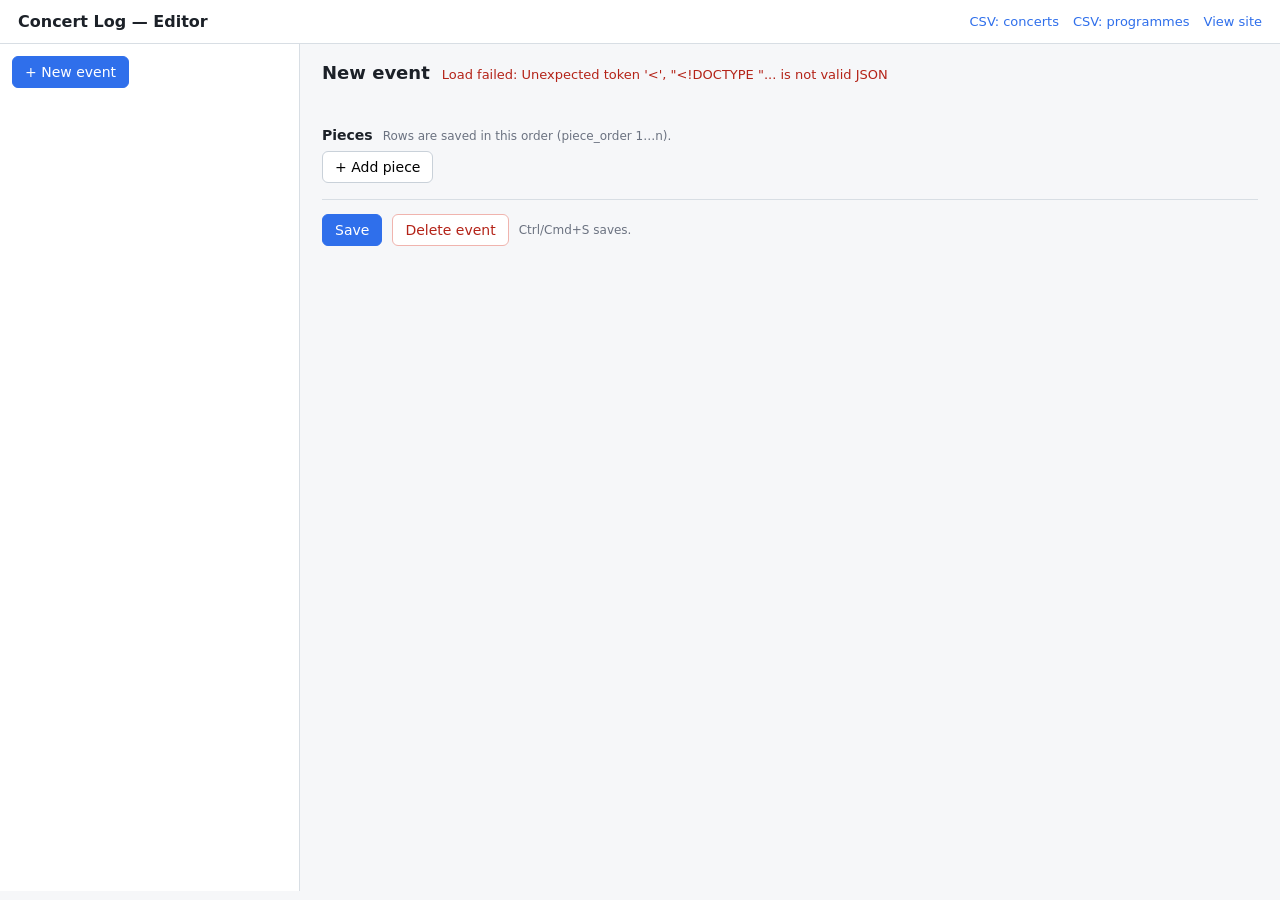
==== admin/index.html @ 3b68bff9 "feat: local admin editor at /admin (localhost only) - server: serve admin/ and add POST /api/admin/s" ====
<!DOCTYPE html>
<html lang="en">
<head>
<meta charset="UTF-8">
<meta name="viewport" content="width=device-width, initial-scale=1.0">
<title>Concert Log — Editor</title>
<link rel="stylesheet" href="/admin/admin.css">
</head>
<body>
<header class="bar">
  <h1>Concert Log — Editor</h1>
  <div class="bar-right">
    <a href="/api/admin/csv?file=concerts" target="_blank">CSV: concerts</a>
    <a href="/api/admin/csv?file=programmes" target="_blank">CSV: programmes</a>
    <a href="/" target="_blank">View site</a>
  </div>
</header>

<main class="layout">
  <aside class="sidebar">
    <button id="newBtn" type="button" class="primary">+ New event</button>
    <ul id="eventList"></ul>
  </aside>

  <section class="editor">
    <div class="editor-head">
      <h2 id="editorTitle">New event</h2>
      <span id="status" class="status"></span>
    </div>

    <div id="eventFields" class="fields"></div>

    <div class="pieces-head">
      <h3>Pieces</h3>
      <span class="hint">Rows are saved in this order (piece_order 1…n).</span>
    </div>
    <div id="pieces"></div>
    <button id="addPiece" type="button">+ Add piece</button>

    <div class="actions">
      <button id="saveBtn" type="button" class="primary">Save</button>
      <button id="deleteBtn" type="button" class="danger">Delete event</button>
      <span class="hint">Ctrl/Cmd+S saves.</span>
    </div>
  </section>
</main>

<script src="/admin/admin.js"></script>
</body>
</html>
---- admin/admin.css ----
* { box-sizing: border-box; }

body {
  margin: 0;
  font-family: system-ui, -apple-system, "Segoe UI", Roboto, sans-serif;
  font-size: 14px;
  color: #1c2128;
  background: #f6f7f9;
}

a { color: #2f6feb; text-decoration: none; }
a:hover { text-decoration: underline; }

.bar {
  display: flex;
  align-items: center;
  justify-content: space-between;
  gap: 12px;
  padding: 12px 18px;
  background: #fff;
  border-bottom: 1px solid #d8dee4;
  position: sticky;
  top: 0;
  z-index: 10;
}
.bar h1 { font-size: 16px; margin: 0; }
.bar-right { display: flex; gap: 14px; font-size: 13px; flex-wrap: wrap; }

.layout {
  display: grid;
  grid-template-columns: 300px 1fr;
  min-height: calc(100vh - 53px);
}

.sidebar {
  border-right: 1px solid #d8dee4;
  background: #fff;
  padding: 12px;
  overflow: auto;
}
.sidebar ul { list-style: none; margin: 10px 0 0; padding: 0; }
.sidebar li {
  padding: 8px 10px;
  border-radius: 6px;
  cursor: pointer;
  border: 1px solid transparent;
}
.sidebar li:hover { background: #f0f3f6; }
.sidebar li.active { background: #e7f0ff; border-color: #b6d0ff; }
.sidebar .meta { display: block; color: #6b7280; font-size: 12px; margin-top: 2px; }

.editor { padding: 18px 22px 60px; }
.editor-head { display: flex; align-items: baseline; gap: 12px; }
.editor-head h2 { margin: 0 0 8px; font-size: 18px; }

.fields {
  display: grid;
  grid-template-columns: repeat(2, minmax(220px, 1fr));
  gap: 10px 16px;
  margin: 10px 0 18px;
}
.field { display: flex; flex-direction: column; gap: 4px; min-width: 0; }
.field.wide { grid-column: 1 / -1; }
.field label { font-size: 12px; color: #57606a; }

input, select, textarea {
  font: inherit;
  padding: 6px 8px;
  border: 1px solid #c9d1d9;
  border-radius: 6px;
  background: #fff;
  color: inherit;
  min-width: 0;
}
textarea { min-height: 80px; resize: vertical; }
input:focus, select:focus, textarea:focus {
  outline: 2px solid #b6d0ff;
  border-color: #2f6feb;
}

button {
  font: inherit;
  padding: 7px 12px;
  border: 1px solid #c9d1d9;
  border-radius: 6px;
  background: #fff;
  cursor: pointer;
}
button:hover { background: #f0f3f6; }
button.primary { background: #2f6feb; border-color: #2f6feb; color: #fff; }
button.primary:hover { background: #255cc7; }
button.danger { color: #b42318; border-color: #f0b4ae; }
button.danger:hover { background: #fff0ee; }
button:disabled { opacity: .55; cursor: not-allowed; }

.pieces-head { display: flex; align-items: baseline; gap: 10px; }
.pieces-head h3 { margin: 8px 0; font-size: 14px; }

.piece {
  border: 1px solid #d8dee4;
  border-radius: 8px;
  padding: 10px;
  margin-bottom: 10px;
  background: #fff;
}
.piece-head {
  display: flex;
  align-items: center;
  justify-content: space-between;
  gap: 8px;
  margin-bottom: 8px;
}
.piece-head strong { font-size: 13px; color: #57606a; }
.piece .grid {
  display: grid;
  grid-template-columns: repeat(4, minmax(120px, 1fr));
  gap: 8px;
}
.piece-actions { display: flex; gap: 6px; }
.piece-actions button { padding: 3px 8px; font-size: 12px; }

.actions {
  display: flex;
  align-items: center;
  gap: 10px;
  margin-top: 16px;
  padding-top: 14px;
  border-top: 1px solid #d8dee4;
}

.status { font-size: 13px; color: #1a7f37; }
.status.err { color: #b42318; }
.hint { color: #6b7280; font-size: 12px; }

@media (max-width: 900px) {
  .layout { grid-template-columns: 1fr; }
  .sidebar { border-right: none; border-bottom: 1px solid #d8dee4; max-height: 220px; }
  .fields { grid-template-columns: 1fr; }
  .piece .grid { grid-template-columns: repeat(2, minmax(120px, 1fr)); }
}
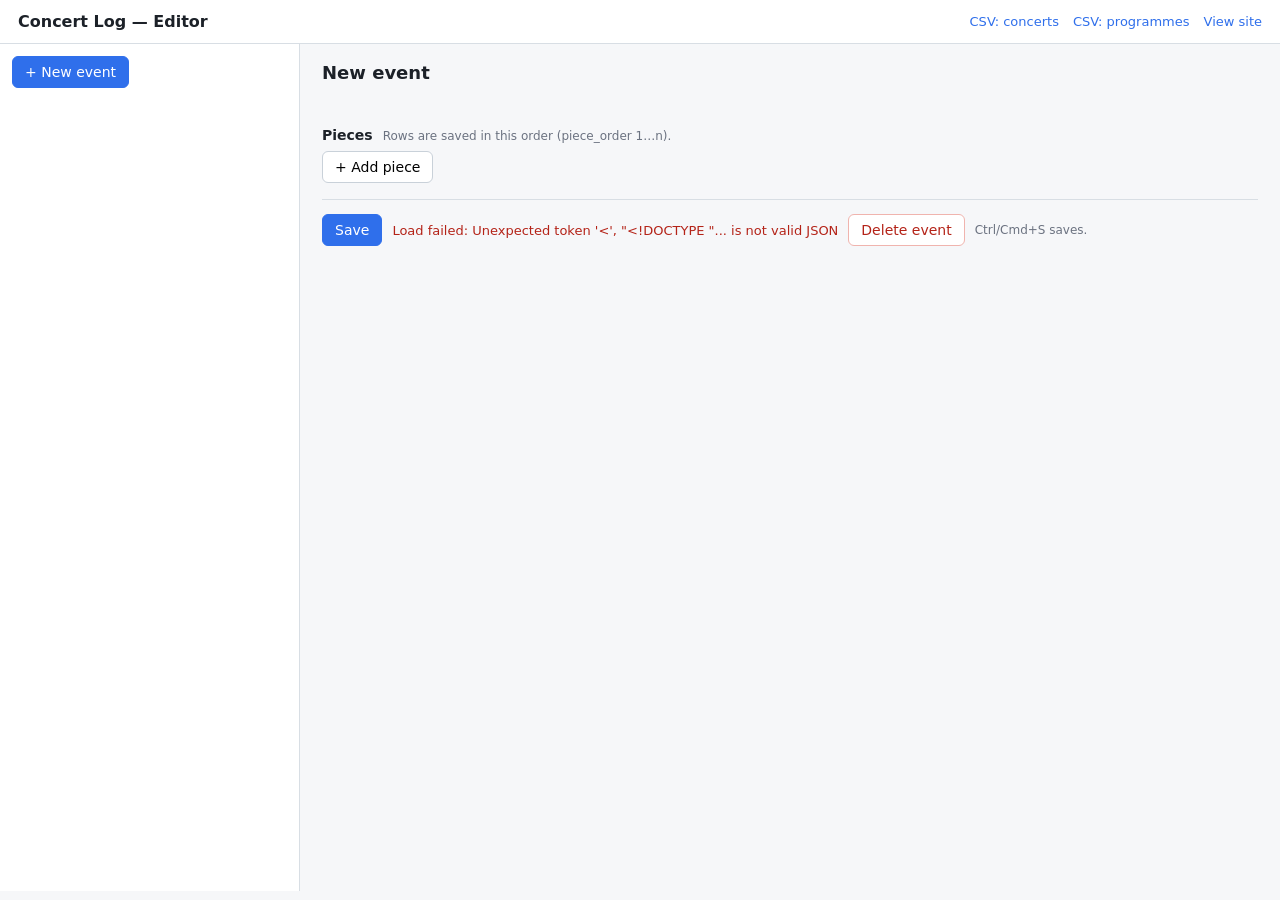
==== commit 86a225e9: "feat: paragraph formatting for reviews; move admin save status near Save - public site: render each " ====
--- a/admin/index.html
+++ b/admin/index.html
@@ -25,7 +25,6 @@
   <section class="editor">
     <div class="editor-head">
       <h2 id="editorTitle">New event</h2>
-      <span id="status" class="status"></span>
     </div>
 
     <div id="eventFields" class="fields"></div>
@@ -39,6 +38,7 @@
 
     <div class="actions">
       <button id="saveBtn" type="button" class="primary">Save</button>
+      <span id="status" class="status" role="status" aria-live="polite"></span>
       <button id="deleteBtn" type="button" class="danger">Delete event</button>
       <span class="hint">Ctrl/Cmd+S saves.</span>
     </div>
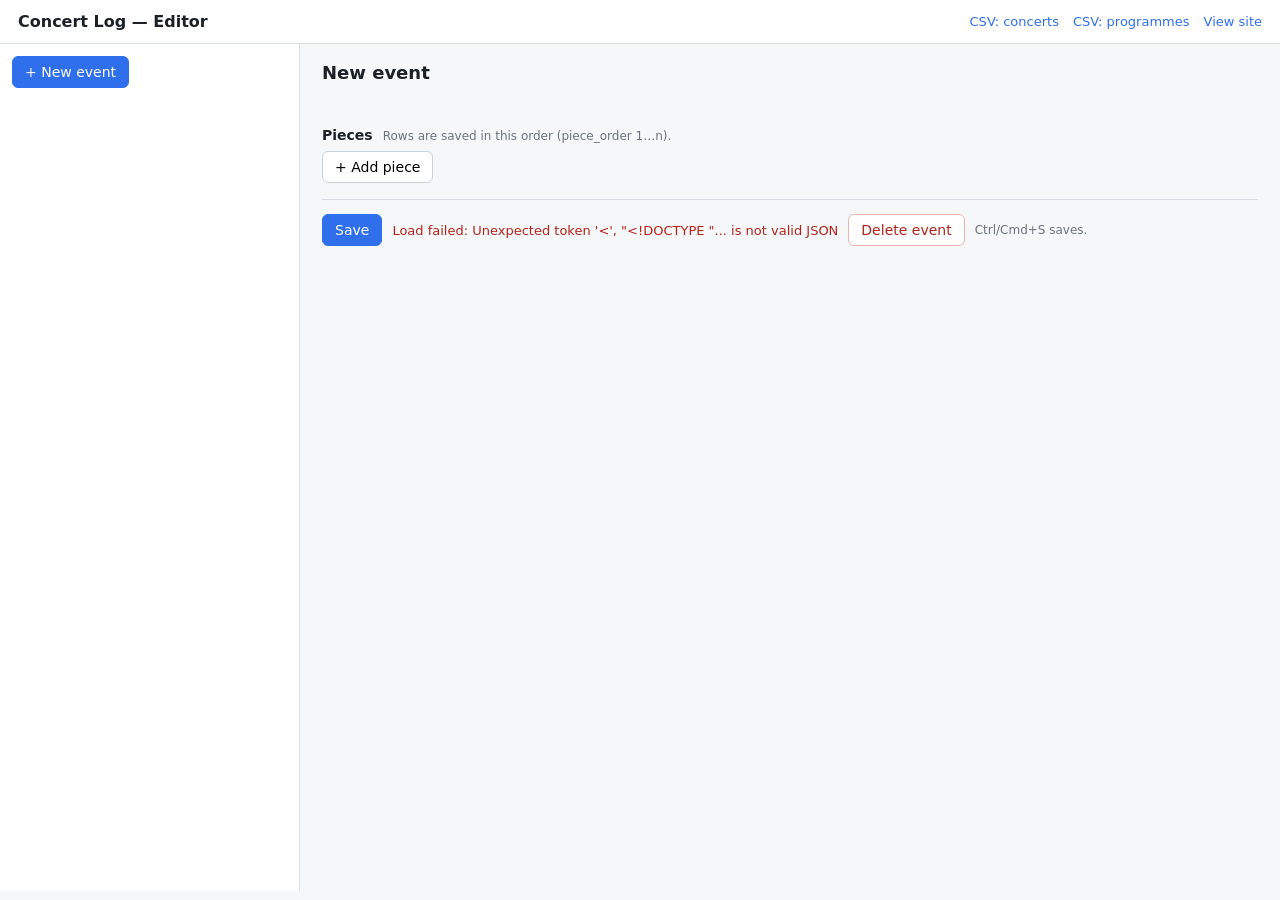
==== commit e9c9de11: "feat: Markdown reviews + admin preview; restore World periods" ====
--- a/admin/index.html
+++ b/admin/index.html
@@ -45,6 +45,7 @@
   </section>
 </main>
 
+<script src="/js/markdown.js"></script>
 <script src="/admin/admin.js"></script>
 </body>
 </html>
--- a/admin/admin.css
+++ b/admin/admin.css
@@ -132,6 +132,35 @@
 .status.err { color: #b42318; }
 .hint { color: #6b7280; font-size: 12px; }
 
+.md-hint { margin-top: 2px; color: #6b7280; font-size: 12px; }
+.md-hint code { background: #eef1f4; border-radius: 3px; padding: 0 3px; }
+.md-preview {
+  margin-top: 2px;
+  padding: 8px 10px;
+  border: 1px dashed #c9d1d9;
+  border-radius: 6px;
+  background: #fbfcfd;
+  min-height: 34px;
+  line-height: 1.55;
+  overflow-wrap: anywhere;
+}
+.md-preview .muted { color: #8b949e; }
+.md-preview p { margin: 0 0 0.6em; }
+.md-preview p:last-child { margin-bottom: 0; }
+.md-preview h1, .md-preview h2, .md-preview h3,
+.md-preview h4, .md-preview h5, .md-preview h6 { margin: 0.7em 0 0.3em; line-height: 1.3; }
+.md-preview h1 { font-size: 1.25em; }
+.md-preview h2 { font-size: 1.15em; }
+.md-preview h3 { font-size: 1.05em; }
+.md-preview ul, .md-preview ol { margin: 0 0 0.6em; padding-left: 1.3em; }
+.md-preview li { margin: 0.1em 0; }
+.md-preview blockquote { margin: 0 0 0.6em; padding: 0.3em 0.7em; border-left: 3px solid #b6d0ff; background: #f0f5ff; }
+.md-preview code { font-family: ui-monospace, SFMono-Regular, Menlo, Consolas, monospace; font-size: 0.92em; background: #eef1f4; border-radius: 3px; padding: 0.05em 0.3em; }
+.md-preview pre { margin: 0 0 0.6em; padding: 0.6em 0.8em; background: #eef1f4; border-radius: 6px; overflow-x: auto; }
+.md-preview pre code { background: none; padding: 0; }
+.md-preview a { color: #2f6feb; text-decoration: underline; }
+.md-preview hr { border: 0; border-top: 1px solid #d8dee4; margin: 0.8em 0; }
+
 @media (max-width: 900px) {
   .layout { grid-template-columns: 1fr; }
   .sidebar { border-right: none; border-bottom: 1px solid #d8dee4; max-height: 220px; }
